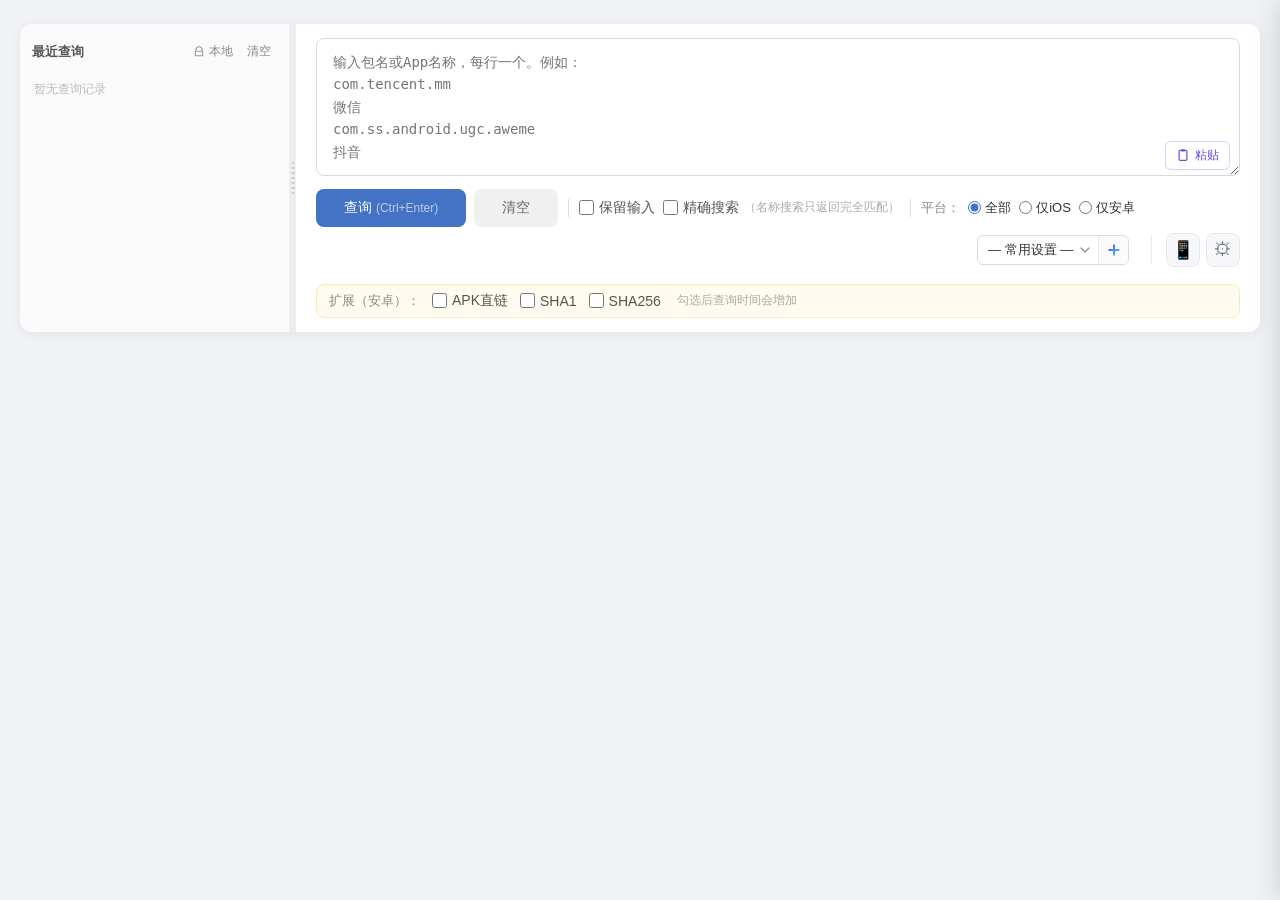
==== templates/index-legacy.html @ e7bacff6 "New UI (v2) + legacy switch: full UI redesign with coexisting classic mode This release introduces a" ====
<!DOCTYPE html>
<html lang="zh-CN">
<head>
    <meta charset="UTF-8">
    <meta name="viewport" content="width=device-width, initial-scale=1.0">
    <title>lookup_appinfo</title>
    <link rel="icon" type="image/svg+xml" href="/static/favicon-legacy.svg">
    <link rel="stylesheet" href="/static/style-legacy.css">
</head>
<body>
    <div class="container">

        <!-- 双栏主区域：左=历史，右=搜索 -->
        <div class="two-col-layout">

            <!-- 左栏：历史记录 -->
            <div class="hist-col" id="histCol">
                <div class="hist-col-header">
                    <span class="hist-col-title">最近查询</span>
                    <div class="hist-actions">
                        <button id="btnHistoryShare" class="btn-text hist-share-toggle"
                                onclick="toggleHistoryShare()" title="切换历史共享模式">
                            <svg width="12" height="12" viewBox="0 0 16 16" xmlns="http://www.w3.org/2000/svg" aria-hidden="true">
                                <!-- local 图标：锁 / shared 图标：两个圆圈相连。CSS 切换显示 -->
                                <path class="icon-local" d="M4 7 V5 a4 4 0 0 1 8 0 v2 M3 7 h10 v6 H3 z" fill="none" stroke="currentColor" stroke-width="1.5" stroke-linejoin="round"/>
                                <g class="icon-shared" style="display:none;">
                                    <circle cx="5" cy="8" r="2.5" fill="none" stroke="currentColor" stroke-width="1.5"/>
                                    <circle cx="11" cy="8" r="2.5" fill="none" stroke="currentColor" stroke-width="1.5"/>
                                    <path d="M7.5 8 h1" stroke="currentColor" stroke-width="1.5"/>
                                </g>
                            </svg>
                            <span class="hist-share-label">本地</span>
                        </button>
                        <button class="btn-text" onclick="clearHistory()">清空</button>
                    </div>
                </div>
                <div id="historyList" class="history-list"></div>
            </div>

            <!-- 拖拽分隔条 -->
            <div class="col-resizer" id="colResizer"></div>

            <!-- 右栏：搜索输入 -->
            <div class="search-col">
                <div class="textarea-wrap">
                    <textarea id="packageInput" placeholder="输入包名或App名称，每行一个。例如：&#10;com.tencent.mm&#10;微信&#10;com.ss.android.ugc.aweme&#10;抖音" rows="5"></textarea>
                    <button type="button" class="paste-from-clipboard" onclick="pasteFromClipboard()" title="从剪贴板粘贴到查询框">
                        <svg width="14" height="14" viewBox="0 0 18 18" xmlns="http://www.w3.org/2000/svg" aria-hidden="true">
                            <rect x="4" y="3" width="10" height="13" rx="1.5" fill="none" stroke="currentColor" stroke-width="1.6"/>
                            <rect x="6.5" y="1.5" width="5" height="3" rx="0.8" fill="currentColor"/>
                        </svg>
                        粘贴
                    </button>
                </div>

                <!-- 行1：查询操作 + 精确/保留 + 平台 + 设置 -->
                <div class="btn-row">
                    <button id="btnQuery" class="btn btn-primary" onclick="doQuery()">查询 <span class="shortcut-hint">(Ctrl+Enter)</span></button>
                    <button class="btn btn-secondary" onclick="clearInput()">清空</button>
                    <span class="row-vdiv"></span>
                    <label class="option-toggle">
                        <input type="checkbox" id="keepInInput">
                        <span class="option-toggle-label">保留输入</span>
                    </label>
                    <label class="option-toggle">
                        <input type="checkbox" id="exactSearch">
                        <span class="option-toggle-label">精确搜索</span>
                        <span class="option-hint">（名称搜索只返回完全匹配）</span>
                    </label>
                    <span class="row-vdiv"></span>
                    <span class="filter-label">平台：</span>
                    <label class="radio-label"><input type="radio" name="platformFilter" value="all" checked> 全部</label>
                    <label class="radio-label"><input type="radio" name="platformFilter" value="ios"> 仅iOS</label>
                    <label class="radio-label"><input type="radio" name="platformFilter" value="android"> 仅安卓</label>
                    <div class="preset-inputgroup preset-group-right" title="常用设置：选择配置或点“+”保存当前设置">
                        <select id="presetSelect" class="preset-select" onchange="applyPreset(this.value)"></select>
                        <button class="preset-add" onclick="openSavePreset()" title="保存当前设置为新配置">
                            <svg width="14" height="14" viewBox="0 0 18 18" xmlns="http://www.w3.org/2000/svg" aria-hidden="true">
                                <defs>
                                    <linearGradient id="gradSave" x1="0%" y1="0%" x2="100%" y2="100%">
                                        <stop offset="0%" stop-color="#6A4FE5"/>
                                        <stop offset="100%" stop-color="#3FC8DF"/>
                                    </linearGradient>
                                </defs>
                                <path d="M9 3 v12 M3 9 h12" stroke="url(#gradSave)" stroke-width="2.5" stroke-linecap="round"/>
                            </svg>
                        </button>
                    </div>
                    <div class="toolbar-actions">
                        <button class="btn-settings admin-only" onclick="openLanShare()" title="手机 / 其他设备访问">&#128241;</button>
                        <button class="btn-settings" onclick="openSettings()" title="设置">&#9881;</button>
                    </div>
                </div>

                <!-- 行2：扩展选项（APK / SHA） -->
                <div class="extend-options-row">
                    <span class="filter-label">扩展（安卓）：</span>
                    <label class="option-toggle">
                        <input type="checkbox" id="getApkUrl">
                        <span class="option-toggle-label">APK直链</span>
                    </label>
                    <div id="apkUrlModeRow" class="apk-mode-row" style="display:none;">
                        <label class="radio-label"><input type="radio" name="apkUrlMode" value="single" checked> 单个</label>
                        <label class="radio-label"><input type="radio" name="apkUrlMode" value="multiple"> 多个</label>
                    </div>
                    <label class="option-toggle">
                        <input type="checkbox" id="getSha1">
                        <span class="option-toggle-label">SHA1</span>
                    </label>
                    <label class="option-toggle">
                        <input type="checkbox" id="getSha256">
                        <span class="option-toggle-label">SHA256</span>
                    </label>
                    <span class="extend-hint">勾选后查询时间会增加</span>
                </div>
            </div><!-- /search-col -->
        </div><!-- /two-col-layout -->

        <!-- 后台查询横幅 -->
        <div id="bgJobBanner" class="bg-job-banner" style="display:none;">
            <span class="bg-job-icon">⏳</span>
            <span class="bg-job-text">正在查询中，<strong>关闭此页面不影响查询</strong>，完成后重新打开页面即可看到结果。</span>
            <button class="btn btn-small btn-secondary" style="margin-left:12px;flex-shrink:0;" onclick="cancelQuery()">取消查询</button>
        </div>

        <!-- 性能警告横幅 -->
        <div id="perfWarning" class="perf-warning" style="display:none;">
            <span class="perf-warning-icon">⚠️</span>
            <span class="perf-warning-text" id="perfWarningText"></span>
            <button class="btn btn-small btn-primary" id="perfApplyBtn" onclick="applyRecommendedConfig()">应用推荐配置</button>
            <button class="btn btn-small btn-secondary" onclick="dismissPerfWarningForever()">不再提醒</button>
            <button class="btn-text perf-dismiss" onclick="dismissPerfWarning()">×</button>
        </div>

        <!-- 加载状态 -->
        <div id="loading" class="loading" style="display:none;">
            <div class="loading-top">
                <div class="spinner"></div>
                <span id="loadingText">正在查询中，请稍候...</span>
                <button class="btn btn-small btn-secondary" style="margin-left:16px;" onclick="cancelQuery()">取消查询</button>
            </div>
            <div id="progressContainer" class="progress-container" style="display:none;">
                <div class="progress-bar-track">
                    <div class="progress-bar-fill" id="progressFill"></div>
                </div>
                <div class="progress-stats">
                    <span id="progressText">0 / 0</span>
                </div>
            </div>
            <div id="tipContainer" class="tip-container" style="display:none;">
                <span class="tip-icon">💡</span>
                <span id="tipText" class="tip-text"></span>
            </div>
        </div>

        <!-- 结果区域 -->
        <div id="resultSection" class="result-section" style="display:none;">
            <!-- 吸顶工具栏 -->
            <div class="result-toolbar sticky-toolbar" id="resultToolbar">
                <div class="toolbar-left">
                    <h3>查询结果 (<span id="resultCount">0</span> 条)</h3>
                    <span id="toolbarTip" class="toolbar-tip" onclick="nextToolbarTip()" title="点击换一条"></span>
                </div>
                <!-- 内联进度条（搜索中显示在工具栏右侧） -->
                <div id="inlineProgress" class="inline-progress" style="display:none;">
                    <div class="inline-progress-bar">
                        <div class="inline-progress-fill" id="inlineProgressFill"></div>
                    </div>
                    <span class="inline-progress-text" id="inlineProgressText">0/0</span>
                    <span class="retry-indicator" id="retryIndicator" style="display:none;" title="对首轮不完整的包以翻倍超时重试">补齐 <span id="retryIndicatorText">0/0</span></span>
                    <button class="btn btn-small btn-secondary" onclick="cancelQuery()">取消</button>
                </div>
                <div class="toolbar-right">
                    <!-- 前组：操作按钮（重查 / 复制 / 仅下载图标） -->
                    <div class="toolbar-group toolbar-group-ops">
                        <button class="btn btn-small btn-retry" id="btnRetryAll" style="display:none;" onclick="retryAllIncomplete()">重查不完整</button>
                        <button class="btn btn-small" onclick="copyAllResults()">复制全部</button>
                        <button class="btn btn-small" onclick="downloadAllIcons()" title="≤5 个直接下载，>5 个打包 zip">下载图标</button>
                    </div>
                    <span class="toolbar-divider" aria-hidden="true"></span>
                    <!-- 后组：下载表（含图标选项 + XLSX/CSV） -->
                    <div class="toolbar-group toolbar-group-dl">
                        <label class="checkbox-label">
                            <input type="checkbox" id="includeIcon"> 含图标链接
                        </label>
                        <label class="checkbox-label" title="将图标图片嵌入 XLSX（仅 XLSX 支持）">
                            <input type="checkbox" id="includeIconImage"> 含图标
                        </label>
                        <button class="btn btn-small btn-primary" onclick="downloadResults('xlsx')">下载 XLSX</button>
                        <button class="btn btn-small" onclick="downloadResults('csv')">下载 CSV</button>
                    </div>
                </div>
            </div>

            <!-- 提示信息 -->
            <div id="queryInfo" class="query-info" style="display:none;"></div>

            <div class="table-wrapper">
                <table id="resultTable">
                    <thead>
                        <tr>
                            <th class="col-icon"></th>
                            <th id="thName" class="th-sortable" data-col="name">App名称</th>
                            <th>包名</th>
                            <th id="thPlatform" class="th-sortable th-filterable" data-col="platform">平台</th>
                            <th id="thCategory" class="th-sortable" data-col="category">分类</th>
                            <th>商店地址</th>
                            <th class="col-apk-url" id="thApkUrl" style="display:none;">下载地址</th>
                            <th class="col-sha1" id="thSha1" style="display:none;">SHA1</th>
                            <th class="col-sha256" id="thSha256" style="display:none;">SHA256</th>
                            <th class="col-action" id="thAction" style="display:none;"></th>
                        </tr>
                    </thead>
                    <tbody id="resultBody"></tbody>
                </table>
            </div>
        </div>
    </div>

    <!-- 回到顶部按钮 -->
    <button id="backToTop" class="back-to-top" onclick="scrollToTop()" title="回到顶部">&#x2191;</button>

    <!-- Toast 提示 -->
    <div id="toast" class="toast">已复制</div>

    <!-- ========== 设置面板 ========== -->
    <div class="settings-overlay" id="settingsOverlay" onclick="closeSettingsIfBg(event)">
        <div class="settings-panel" id="settingsPanel">
            <div class="settings-panel-header">
                <h2>设置</h2>
                <button class="settings-close-btn" onclick="closeSettings()">&#10005;</button>
            </div>
            <div class="settings-panel-body">

                <!-- 外观模式 -->
                <div class="settings-group">
                    <div class="settings-group-title">外观模式</div>
                    <div class="settings-group-hint">切换浅色/深色界面主题</div>
                    <div class="color-mode-options" style="display:flex;gap:12px;margin-top:8px;flex-wrap:wrap;">
                        <label class="option-toggle">
                            <input type="radio" name="colorMode" value="light" onchange="saveSettings()">
                            <span class="option-toggle-label">浅色</span>
                        </label>
                        <label class="option-toggle">
                            <input type="radio" name="colorMode" value="dark" onchange="saveSettings()">
                            <span class="option-toggle-label">深色</span>
                        </label>
                        <label class="option-toggle">
                            <input type="radio" name="colorMode" value="system" checked onchange="saveSettings()">
                            <span class="option-toggle-label">跟随系统</span>
                        </label>
                    </div>
                </div>

                <!-- 查询速度提醒 -->
                <div class="settings-group">
                    <div class="settings-group-title">查询速度提醒</div>
                    <div class="settings-group-hint">当近5次查询速度明显慢于历史均值时，显示优化建议提示</div>
                    <label class="option-toggle" style="margin-top:6px;">
                        <input type="checkbox" id="showPerfWarning" checked onchange="saveSettings()">
                        <span class="option-toggle-label">启用速度提醒</span>
                    </label>
                </div>

                <!-- 查询间隔 -->
                <div class="settings-group">
                    <div class="settings-group-title">查询间隔时间</div>
                    <div class="settings-group-hint">每条查询之间的随机等待时间，建议大量查询时设置 2-5 秒以避免被平台封锁</div>
                    <div class="interval-row">
                        <span class="interval-label-left">不等待</span>
                        <input type="range" id="queryIntervalSlider" min="0" max="10000" step="500" value="0" oninput="onIntervalSliderChange()">
                        <span class="interval-label-right">10 秒</span>
                        <span class="interval-value-badge" id="intervalValueBadge">关闭</span>
                    </div>
                </div>

                <!-- 开机自启（仅本机管理员可见）-->
                <div class="settings-group admin-only">
                    <div class="settings-group-title">开机自动启动</div>
                    <div class="settings-group-hint">启动系统后自动运行本工具（Mac 和 Windows 均支持）</div>
                    <div class="startup-row">
                        <button class="btn btn-secondary" id="btnStartupAdd" onclick="setupStartup(true)">添加开机启动</button>
                        <button class="btn btn-secondary" id="btnStartupRemove" onclick="setupStartup(false)">取消开机启动</button>
                        <span class="startup-status" id="startupStatus"></span>
                    </div>
                </div>


                <!-- 操作按钮 -->
                <div class="settings-group settings-actions">
                    <button class="btn btn-secondary" onclick="resetSettings()">恢复默认设置</button>
                    <!-- 关闭服务只对本机管理员显示 -->
                    <button class="btn btn-danger admin-only" onclick="confirmShutdown()">关闭服务</button>
                </div>

                <!-- ========== 关于 ========== -->
                <div class="settings-group about-group">
                    <div class="settings-group-title">关于</div>
                    <div class="about-content">
                        <div class="about-text">
                            <p>查 App 信息的小工具——输入包名或 App 名，<br>自动从小米 / 应用宝 / 豌豆荚等商店找到应用名、图标、分类和下载链接。</p>
                            <p>用着顺手有想法 / bug / 新需求，欢迎加微信聊聊。</p>
                        </div>
                        <div class="about-qr">
                            <img id="aboutWechatQr" alt="WeChat" style="display:none;">
                            <div class="about-qr-placeholder" id="aboutWechatQrPlaceholder">加载中…</div>
                            <div class="about-qr-label">微信扫码 · <code class="wechat-id-copy" onclick="_copyWechatId(this)" title="点击复制微信号">rickaruike</code></div>
                        </div>
                    </div>
                </div>

            </div>
        </div>
    </div>

    <!-- 关闭服务确认弹窗 -->
    <div class="confirm-overlay" id="shutdownOverlay" style="display:none;z-index:1200;">
        <div class="confirm-box">
            <p>确定要关闭服务吗？<br><small style="color:#999;">关闭后需要重新启动程序才能使用。</small></p>
            <div class="btn-row">
                <button class="btn btn-secondary" onclick="document.getElementById('shutdownOverlay').style.display='none'">取消</button>
                <button class="btn btn-danger" onclick="doShutdown()">确认关闭</button>
            </div>
        </div>
    </div>

    <!-- 手机/其他设备访问 弹窗 -->
    <div class="confirm-overlay" id="lanShareOverlay" style="display:none;" onclick="closeLanShareIfBg(event)">
        <div class="confirm-box lan-share-box">
            <div class="lan-share-header">
                <span class="lan-share-title">📱 手机 / 其他设备访问</span>
                <button class="lan-share-close" onclick="closeLanShare()" title="关闭">×</button>
            </div>
            <div id="lanShareBody" class="lan-share-body">
                <div class="lan-share-loading">加载中…</div>
            </div>
        </div>
    </div>

    <!-- 保存常用设置 弹窗 -->
    <div class="confirm-overlay" id="savePresetOverlay" style="display:none;" onclick="closeSavePresetIfBg(event)">
        <div class="confirm-box">
            <p style="font-weight:600;margin-bottom:10px;">保存当前设置为常用配置</p>
            <input type="text" id="presetNameInput" class="preset-name-input" placeholder="输入配置名称（最多20字）" maxlength="20" style="width:100%;padding:7px 10px;border:1px solid #ddd;border-radius:6px;font-size:14px;box-sizing:border-box;margin-bottom:12px;">
            <div class="btn-row" style="justify-content:flex-end;gap:8px;">
                <button class="btn btn-secondary" onclick="closeSavePreset()">取消</button>
                <button class="btn btn-primary" onclick="doSavePreset()">保存</button>
            </div>
        </div>
    </div>

    <script src="/static/tips.js"></script>
    <script src="/static/main-legacy.js"></script>
</body>
</html>
---- static/style-legacy.css ----
* {
    margin: 0;
    padding: 0;
    box-sizing: border-box;
}

body {
    font-family: -apple-system, BlinkMacSystemFont, "Segoe UI", "PingFang SC", "Hiragino Sans GB", "Microsoft YaHei", sans-serif;
    background: #f0f2f5;
    color: #333;
    min-height: 100vh;
}

.container {
    max-width: 1440px;
    margin: 0 auto;
    padding: 24px 20px 100px;
}

/* ── 双栏主布局 ──
   背景色必须与 .hist-col / .search-col 完全一致。
   原因：hist-col 用 JS 对齐到 search-col 的 offsetHeight，哪怕 1~2px 误差
   都会在底部露出 two-col-layout 的背景——深色模式下白色 #fff 会变成一条
   扎眼的白条；浅色下色差 2% 也能看出缺口。让三者背景一致就彻底消除这个
   hair-line 问题（border-right 保留作视觉分隔）。*/
.two-col-layout {
    display: flex;
    align-items: flex-start;   /* 高度由 search-col 决定，hist-col 用 JS 跟随 */
    background: #fafafa;
    border-radius: 12px;
    box-shadow: 0 2px 12px rgba(0,0,0,0.06);
    margin-bottom: 16px;
    overflow: hidden;
}

/* 左栏：历史 */
.hist-col {
    width: 270px;
    flex-shrink: 0;
    background: #fafafa;
    border-right: 1px solid #eee;
    display: flex;
    flex-direction: column;
    padding: 16px 12px 12px;
    /* 高度由 JS syncHistColHeight() 控制，超出则列表内滚动 */
    overflow: hidden;
    box-sizing: border-box;
}

.hist-col-header {
    display: flex;
    justify-content: space-between;
    align-items: center;
    margin-bottom: 10px;
    flex-shrink: 0;
}

.hist-col-title {
    font-size: 13px;
    font-weight: 600;
    color: #555;
}

/* 历史栏右侧按钮组（共享切换 + 清空）*/
.hist-actions {
    display: flex;
    align-items: center;
    gap: 2px;
}
.hist-actions .btn-text {
    font-size: 12px;
    padding: 3px 6px;
    display: inline-flex;
    align-items: center;
    gap: 4px;
    border-radius: 4px;
    color: #888;
}
.hist-actions .btn-text:hover { background: #eef1f5; color: #333; }
.hist-share-toggle svg { flex-shrink: 0; color: #999; }
/* 共享状态：图标切换 + 渐变色指示 */
.hist-share-toggle.is-shared { color: #6A4FE5; background: rgba(106, 79, 229, 0.08); }
.hist-share-toggle.is-shared svg { color: #6A4FE5; }
.hist-share-toggle.is-shared .icon-local { display: none; }
.hist-share-toggle.is-shared .icon-shared { display: inline !important; }
.hist-share-toggle.is-shared:hover { background: rgba(106, 79, 229, 0.15); }

[data-theme="dark"] .hist-actions .btn-text { color: #888; }
[data-theme="dark"] .hist-actions .btn-text:hover { background: #3d3a36; color: #ece8df; }
[data-theme="dark"] .hist-share-toggle.is-shared { color: #e08566; background: rgba(224, 133, 102, 0.12); }
[data-theme="dark"] .hist-share-toggle.is-shared svg { color: #e08566; }
[data-theme="dark"] .hist-share-toggle.is-shared:hover { background: rgba(224, 133, 102, 0.2); }

/* 来自其他设备的历史项：小云朵标记 + 轻微背景色区分 */
.hist-cloud {
    display: inline-flex; align-items: center; justify-content: center;
    margin-right: 4px; flex-shrink: 0;
    color: #6A4FE5;
    opacity: 0.9;
}
.history-item.from-remote {
    background: linear-gradient(90deg, rgba(106, 79, 229, 0.05), transparent 60%);
}
.history-item.from-remote:hover { background: linear-gradient(90deg, rgba(106, 79, 229, 0.09), rgba(106, 79, 229, 0.03)); }
/* 新同步进来瞬间小抖一下（CSS only）*/
@keyframes remoteFadeIn {
    from { opacity: 0; transform: translateX(-6px); }
    to { opacity: 1; transform: translateX(0); }
}
.history-item.from-remote { animation: remoteFadeIn 0.35s ease; }

[data-theme="dark"] .hist-cloud { color: #e08566; }
[data-theme="dark"] .history-item.from-remote {
    background: linear-gradient(90deg, rgba(224, 133, 102, 0.1), transparent 60%);
}

/* 拖拽分隔条 */
.col-resizer {
    width: 6px;
    background: #eee;
    cursor: col-resize;
    flex-shrink: 0;
    position: relative;
    transition: background 0.15s;
    align-self: stretch;   /* 始终撑满两栏高度 */
}
.col-resizer:hover { background: #c5d3f8; }
.col-resizer::after {
    content: '';
    position: absolute;
    top: 50%;
    left: 50%;
    transform: translate(-50%, -50%);
    width: 3px;
    height: 32px;
    background: repeating-linear-gradient(
        180deg, #ccc 0 2px, transparent 2px 5px
    );
    border-radius: 2px;
}

/* 右栏：搜索 */
.search-col {
    flex: 1;
    min-width: 0;
    padding: 14px 20px 14px;
    background: #fff;       /* 显式白色，避免被 two-col-layout 的 #fafafa 透出改变视觉 */
    display: flex;
    flex-direction: column;
    gap: 9px;
}

/* 输入区域（兼容旧引用，现在在 search-col 内） */
.input-section {
    background: #fff;
    border-radius: 12px;
    padding: 20px 24px 24px;
    box-shadow: 0 2px 12px rgba(0, 0, 0, 0.06);
    margin-bottom: 16px;
}

.input-top-bar {
    display: flex;
    align-items: center;
    justify-content: space-between;
    margin-bottom: 12px;
}

.input-title {
    font-size: 16px;
    font-weight: 600;
    color: #333;
}

/* 设置按钮 */
.btn-settings {
    width: 34px;
    height: 34px;
    border-radius: 8px;
    border: 1px solid #e8e8e8;
    background: #f5f7fa;
    font-size: 18px;
    cursor: pointer;
    color: #666;
    display: flex;
    align-items: center;
    justify-content: center;
    transition: all 0.2s;
}

.btn-settings:hover {
    background: #e8f0fe;
    border-color: #4472C4;
    color: #4472C4;
}

textarea {
    width: 100%;
    border: 1px solid #d9d9d9;
    border-radius: 8px;
    padding: 12px 16px;
    font-size: 14px;
    font-family: "SF Mono", "Fira Code", "Consolas", monospace;
    resize: vertical;
    line-height: 1.6;
    transition: border-color 0.2s;
    outline: none;
}

textarea:focus {
    border-color: #4472C4;
    box-shadow: 0 0 0 3px rgba(68, 114, 196, 0.1);
}

.btn-row {
    display: flex;
    align-items: center;
    gap: 8px;
    flex-wrap: wrap;
}

/* 行内竖分隔线 */
.row-vdiv {
    width: 1px;
    height: 18px;
    background: #ddd;
    flex-shrink: 0;
    margin: 0 2px;
}

/* 行内弹性空白（遗留，建议改用 .preset-group-right 的 margin-left:auto）*/
.row-spacer { flex: 1; }

/* 让最右侧一组按钮紧贴右边，同时在 flex-wrap 换行后仍保持右对齐。
   比用 <span.row-spacer flex:1> 更稳定——拖动分隔条缩窄时不再"跳位留空白"。
   换行后，此 group 自然在下一行右边；容器够宽时又回到右边。*/
.preset-group-right { margin-left: auto; }

/* 窄到要换行时，左侧的 vdiv 若成了行首，显示会很怪——隐藏掉 */
.btn-row .row-vdiv:first-child,
.btn-row .row-vdiv + .row-vdiv { display: none; }

/* 旧搜索选项行（保留兼容，新布局已弃用） */
.search-options-row {
    display: flex;
    align-items: center;
    gap: 16px;
    margin-top: 12px;
    flex-wrap: wrap;
    padding: 8px 12px;
    background: #f5f7fa;
    border-radius: 8px;
    border: 1px solid #e8e8e8;
}

/* 扩展选项行（APK / SHA） */
.extend-options-row {
    display: flex;
    align-items: center;
    gap: 12px;
    margin-top: 10px;
    flex-wrap: wrap;
    padding: 7px 12px;
    background: #fffbf0;
    border-radius: 8px;
    border: 1px solid #ffe7b8;
}

.extend-hint {
    font-size: 12px;
    color: #aaa;
    margin-left: 4px;
}

/* 通用 toggle label */
.option-toggle {
    display: flex;
    align-items: center;
    gap: 5px;
    font-size: 14px;
    color: #555;
    cursor: pointer;
    user-select: none;
}
.option-toggle input[type="checkbox"] {
    width: 15px;
    height: 15px;
    cursor: pointer;
    accent-color: #4472C4;
}
.option-toggle-label {
    font-weight: 500;
}
.option-hint {
    font-size: 12px;
    color: #aaa;
}

/* 平台筛选分组 */
.platform-filter-group {
    display: flex;
    align-items: center;
    gap: 10px;
}

.filter-label {
    font-size: 13px;
    color: #888;
    white-space: nowrap;
    font-weight: 500;
}

/* 按钮 */
.btn {
    padding: 10px 28px;
    border: none;
    border-radius: 8px;
    font-size: 14px;
    font-weight: 500;
    cursor: pointer;
    transition: all 0.2s;
}

.btn-primary {
    background: #4472C4;
    color: #fff;
}

.btn-primary:hover {
    background: #3461b3;
}

.btn-primary:disabled {
    background: #a0b8dc;
    cursor: not-allowed;
}

.btn-secondary {
    background: #f0f0f0;
    color: #666;
}

.btn-secondary:hover {
    background: #e0e0e0;
}

.btn-danger {
    background: #ff4d4f;
    color: #fff;
    border: none;
    padding: 10px 28px;
    border-radius: 8px;
    font-size: 14px;
    font-weight: 500;
    cursor: pointer;
    transition: all 0.2s;
}

.btn-danger:hover {
    background: #d9363e;
}

.btn-small {
    padding: 6px 16px;
    font-size: 13px;
    border-radius: 6px;
    background: #f0f0f0;
    color: #555;
}

.btn-small:hover {
    background: #e0e0e0;
}

.btn-small.btn-primary {
    background: #4472C4;
    color: #fff;
}

.btn-small.btn-primary:hover {
    background: #3461b3;
}

.btn-text {
    background: none;
    border: none;
    color: #999;
    font-size: 13px;
    cursor: pointer;
}

.btn-text:hover {
    color: #666;
}

/* 快捷键提示 */
.shortcut-hint {
    font-size: 12px;
    opacity: 0.75;
    font-weight: 400;
}

/* 历史区域（旧独立卡片样式已废弃，现在嵌入 hist-col） */
.history-section { display: none; }

.history-main {
    display: inline-flex;
    align-items: center;
    gap: 6px;
    cursor: pointer;
    min-width: 0;
}
.history-result-btn {
    margin-left: 6px;
    padding: 2px 7px;
    font-size: 11px;
    background: #eef2ff;
    color: #4472C4;
    border: 1px solid #c5d3f8;
    border-radius: 4px;
    cursor: pointer;
    white-space: nowrap;
    flex-shrink: 0;
    transition: background 0.15s;
}
.history-result-btn:hover {
    background: #dde6ff;
}

.history-list {
    display: flex;
    flex-wrap: wrap;
    gap: 6px;
    overflow-y: auto;
    overflow-x: hidden;
    align-content: flex-start;
    flex: 1;
    min-height: 0;          /* 关键：允许 flex 子元素收缩到内容以下 */
    scrollbar-width: thin;
}

.history-list::-webkit-scrollbar { width: 4px; }
.history-list::-webkit-scrollbar-thumb { background: #d9d9d9; border-radius: 2px; }

/* 空状态 */
.history-empty {
    font-size: 12px;
    color: #bbb;
    padding: 8px 2px;
}

.history-item {
    display: inline-flex;
    align-items: center;
    gap: 0;
    padding: 4px 8px 4px 10px;
    background: #f5f7fa;
    border: 1px solid #e8e8e8;
    border-radius: 20px;
    font-size: 12px;
    color: #555;
    transition: all 0.2s;
    cursor: pointer;
    max-width: 100%;
}

.history-item:hover {
    background: #e8f0fe;
    border-color: #4472C4;
    color: #4472C4;
}

.history-item:hover .history-result-btn {
    background: #c8d8ff;
    border-color: #4472C4;
}

.history-item .tag {
    font-size: 11px;
    padding: 1px 6px;
    border-radius: 4px;
    background: #e0e0e0;
    color: #888;
    flex-shrink: 0;
}

.history-item .label {
    overflow: hidden;
    text-overflow: ellipsis;
    white-space: nowrap;
}

.history-item .app-names {
    font-size: 11px;
    color: #999;
    margin-left: 2px;
    overflow: hidden;
    text-overflow: ellipsis;
    white-space: nowrap;
    max-width: 200px;
}

/* 加载状态 */
.loading {
    padding: 32px 24px;
    color: #888;
    display: flex;
    flex-direction: column;
    align-items: center;
    gap: 16px;
}

.loading-top {
    display: flex;
    align-items: center;
    gap: 12px;
}

.progress-container {
    width: 100%;
    max-width: 600px;
    display: flex;
    flex-direction: column;
    gap: 8px;
}

.progress-bar-track {
    width: 100%;
    height: 8px;
    background: #e8e8e8;
    border-radius: 4px;
    overflow: hidden;
}

.progress-bar-fill {
    height: 100%;
    background: linear-gradient(90deg, #4472C4, #6495d8);
    border-radius: 4px;
    width: 0%;
    transition: width 0.3s ease;
}

.progress-stats {
    display: flex;
    justify-content: space-between;
    font-size: 13px;
    color: #888;
}

/* 等待小贴士 */
.tip-container {
    display: flex;
    align-items: flex-start;
    gap: 8px;
    max-width: 600px;
    width: 100%;
    padding: 12px 16px;
    background: #fafbfc;
    border: 1px solid #eee;
    border-radius: 10px;
    margin-top: 4px;
}
.tip-icon {
    font-size: 16px;
    flex-shrink: 0;
    line-height: 1.6;
}
.tip-text {
    font-size: 13px;
    color: #666;
    line-height: 1.6;
    transition: opacity 0.4s ease;
}
.tip-text.tip-fade {
    opacity: 0;
}

/* 风险确认弹窗 */
.risk-box { text-align: left !important; }
.risk-box h3 { font-size: 16px; color: #d35400; margin-bottom: 12px; display: flex; align-items: center; gap: 8px; }
.risk-box p { font-size: 14px; color: #555; margin-bottom: 10px; line-height: 1.6; }
.risk-hint { color: #888; font-size: 13px !important; }
.risk-hint code { background: #f0f0f0; padding: 2px 6px; border-radius: 4px; font-family: monospace; color: #c0392b; font-size: 13px; }
.risk-input { width: 100%; border: 1px solid #d9d9d9; border-radius: 6px; padding: 8px 12px; font-size: 14px; margin: 8px 0 16px; outline: none; font-family: monospace; transition: border-color 0.2s; }
.risk-input:focus { border-color: #4472C4; box-shadow: 0 0 0 3px rgba(68,114,196,0.1); }
.risk-input.valid { border-color: #52c41a; }
.risk-count-badge { display: inline-block; background: #fff3cd; color: #856404; border: 1px solid #ffc107; border-radius: 4px; padding: 2px 8px; font-size: 13px; font-weight: 600; }

.spinner {
    width: 24px;
    height: 24px;
    border: 3px solid #e0e0e0;
    border-top-color: #4472C4;
    border-radius: 50%;
    animation: spin 0.8s linear infinite;
}

@keyframes spin { to { transform: rotate(360deg); } }

/* 结果区域 */
.result-section {
    background: #fff;
    border-radius: 12px;
    box-shadow: 0 2px 12px rgba(0, 0, 0, 0.06);
    overflow: visible;
}

.sticky-toolbar {
    position: sticky;
    top: 0;
    z-index: 101;
    background: #fff;
    border-radius: 12px 12px 0 0;
}

.sticky-toolbar.stuck {
    border-radius: 0;
    border-bottom: 1px solid #e8e8e8;
}

.result-toolbar {
    display: flex;
    justify-content: space-between;
    align-items: center;
    padding: 16px 24px;
    flex-wrap: wrap;
    gap: 10px;
}

.toolbar-left {
    display: flex;
    align-items: center;
    gap: 14px;
    min-width: 0;
    flex: 1;
}
.toolbar-left h3 { font-size: 16px; color: #333; white-space: nowrap; }

.toolbar-tip {
    font-size: 12px;
    color: #999;
    cursor: pointer;
    overflow: hidden;
    text-overflow: ellipsis;
    white-space: nowrap;
    min-width: 0;
    transition: color 0.2s, opacity 0.25s;
    user-select: none;
}
.toolbar-tip:hover { color: #666; }
.toolbar-tip:empty { display: none; }

/* 内联进度条（搜索中嵌入工具栏） */
.inline-progress {
    display: flex;
    align-items: center;
    gap: 8px;
    flex-shrink: 0;
}
.inline-progress-bar {
    width: 120px;
    height: 6px;
    background: #e8e8e8;
    border-radius: 3px;
    overflow: hidden;
}
.inline-progress-fill {
    height: 100%;
    background: linear-gradient(90deg, #4472C4, #6495d8);
    border-radius: 3px;
    width: 0%;
    transition: width 0.3s ease;
}
.inline-progress-text {
    font-size: 12px;
    color: #888;
    white-space: nowrap;
    min-width: 60px;
}
.retry-indicator {
    font-size: 12px;
    color: #b07420;
    background: #fff4e5;
    border: 1px solid #ffd9a8;
    border-radius: 10px;
    padding: 2px 8px;
    white-space: nowrap;
}
[data-theme="dark"] .retry-indicator { color: #ffb869; background: #3b2c14; border-color: #5a4220; }

.toolbar-right {
    display: flex;
    gap: 10px;
    align-items: center;
}

/* 工具栏三组分区：选项 | 操作（重查/复制）| 下载 */
.toolbar-group {
    display: flex;
    align-items: center;
    gap: 6px;
}
.toolbar-divider {
    display: inline-block;
    width: 1px;
    height: 22px;
    background: #d9d9d9;
    margin: 0 4px;
    flex-shrink: 0;
}
[data-theme="dark"] .toolbar-divider { background: #4a4742; }

/* 操作组：让"重查不完整"和"复制全部"更加显眼、与下载类区分 */
.toolbar-group-ops .btn {
    font-weight: 500;
}
#btnRetryAll {
    padding: 5px 12px !important;
    font-size: 13px !important;
    font-weight: 600 !important;
    border-radius: 5px !important;
}

.checkbox-label {
    font-size: 13px;
    color: #666;
    display: flex;
    align-items: center;
    gap: 4px;
    cursor: pointer;
    margin-right: 8px;
}

.checkbox-label input[type="checkbox"] { cursor: pointer; }

.query-info {
    padding: 8px 24px;
    font-size: 13px;
    color: #e67e22;
    background: #fff9f0;
    border-bottom: 1px solid #fdebd0;
}

.table-wrapper { padding: 0 0 24px; }

table {
    width: 100%;
    border-collapse: collapse;
    font-size: 14px;
}

thead th {
    position: sticky;
    top: var(--toolbar-height, 56px);
    z-index: 100;
    background: #f5f7fa;
    padding: 10px 12px;
    text-align: left;
    font-weight: 500;
    color: #666;
    border-bottom: 2px solid #e8e8e8;
    white-space: nowrap;
}

thead th:first-child,
tbody td:first-child { padding-left: 24px; }
thead th:last-child,
tbody td:last-child { padding-right: 24px; }

.col-icon { width: 50px; }

/* 图标 hover 下载浮层 */
.icon-wrap {
    position: relative;
    display: inline-block;
    width: 36px;
    height: 36px;
}
.icon-wrap .app-icon {
    width: 36px;
    height: 36px;
    display: block;
}
.icon-dl-overlay {
    display: none;
    position: absolute;
    inset: 0;
    background: rgba(0,0,0,0.45);
    color: #fff;
    border-radius: 6px;
    font-size: 16px;
    cursor: pointer;
    align-items: center;
    justify-content: center;
}
.icon-wrap:hover .icon-dl-overlay {
    display: flex;
}
.icon-dl-overlay:active { background: rgba(0,0,0,0.65); }

/* 批量查询弹窗 - 间隔选择行 */
.batch-interval-row {
    margin: 12px 0 8px;
    padding: 10px 14px;
    background: #f6f8fa;
    border-radius: 6px;
    border: 1px solid #e8e8e8;
}
.batch-interval-label {
    display: block;
    font-size: 13px;
    font-weight: 600;
    margin-bottom: 6px;
}
.batch-interval-hint {
    font-weight: 400;
    color: #999;
    font-size: 12px;
}
.batch-interval-slider-row {
    display: flex;
    align-items: center;
    gap: 10px;
}
.batch-interval-slider-row input[type="range"] {
    flex: 1;
    accent-color: #4472C4;
}
[data-theme="dark"] .batch-interval-row {
    background: #2a2927;
    border-color: #3d3a36;
}
[data-theme="dark"] .batch-interval-label { color: #ece8df; }
[data-theme="dark"] .batch-interval-hint { color: #9d9890; }

tbody td {
    padding: 10px 12px;
    border-bottom: 1px solid #f0f0f0;
    vertical-align: middle;
}

tbody tr:hover td { background: #f9fbff; }
tbody tr.same-group td { border-top: 1px dashed #e0e0e0; }
tbody tr.new-group td { border-top: 1px solid #e0e0e0; }

td.copied { animation: flash 0.4s; }

@keyframes flash {
    0% { background: #d4edda; }
    100% { background: transparent; }
}

.app-icon {
    width: 36px; height: 36px;
    border-radius: 8px; object-fit: cover; background: #f0f0f0;
}

.icon-placeholder {
    width: 36px; height: 36px;
    border-radius: 8px; background: #f0f0f0;
    display: flex; align-items: center; justify-content: center;
    color: #ccc; font-size: 18px;
}

.platform-tag {
    display: inline-block; padding: 2px 10px;
    border-radius: 12px; font-size: 12px; font-weight: 500; white-space: nowrap;
}
.platform-tag.android { background: #e8f5e9; color: #2e7d32; }
.platform-tag.ios { background: #e3f2fd; color: #1565c0; }
.platform-tag.unknown { background: #f5f5f5; color: #999; }

.not-found { color: #bbb; font-style: italic; }

.pkg-cell {
    font-family: "SF Mono", "Fira Code", "Consolas", monospace;
    font-size: 13px;
    word-break: break-all;
}

.url-cell { display: flex; align-items: center; gap: 8px; max-width: 260px; }
.url-cell a {
    color: #4472C4; text-decoration: none; font-size: 13px;
    overflow: hidden; text-overflow: ellipsis; white-space: nowrap;
    max-width: 180px; display: inline-block;
}
.url-cell a:hover { text-decoration: underline; }

.copy-btn {
    flex-shrink: 0; background: none; border: 1px solid #d9d9d9;
    border-radius: 4px; padding: 3px 8px; font-size: 12px; color: #888;
    cursor: pointer; transition: all 0.2s; white-space: nowrap;
}
.copy-btn:hover { border-color: #4472C4; color: #4472C4; }
.copy-btn.copied-btn { border-color: #52c41a; color: #52c41a; }

.category-text { font-size: 12px; color: #888; white-space: nowrap; }

/* 表头排序 / 筛选（不要覆盖 position，否则会破坏 thead 的 sticky 定位） */
.th-sortable { cursor: pointer; user-select: none; }
.th-sortable:hover { color: #4472C4; }
.sort-indicator {
    display: inline-block; margin-left: 4px; font-size: 10px;
    color: #bbb; vertical-align: middle;
}
.th-sortable.sort-asc .sort-indicator,
.th-sortable.sort-desc .sort-indicator { color: #4472C4; }

.th-filter-btn {
    display: inline-block; margin-left: 4px;
    background: transparent; border: none; cursor: pointer;
    font-size: 11px; color: #999; padding: 0 4px;
    line-height: 1; vertical-align: middle;
}
.th-filter-btn.active { color: #4472C4; }
.th-filter-btn:hover { color: #4472C4; }

.sort-move-up, .sort-remove {
    display: inline-block; margin-left: 3px;
    background: transparent; border: none; cursor: pointer;
    font-size: 11px; color: #999; padding: 0 4px;
    line-height: 1; vertical-align: middle;
    border-radius: 3px;
}
.sort-move-up:hover { color: #4472C4; background: rgba(68,114,196,0.1); }
.sort-remove:hover  { color: #c44;    background: rgba(204,68,68,0.1); }

.th-filter-menu {
    position: fixed; z-index: 1300;
    background: #fff; border: 1px solid #e8e8e8; border-radius: 6px;
    box-shadow: 0 4px 16px rgba(0,0,0,0.12);
    min-width: 110px; padding: 4px 0;
    font-size: 13px; font-weight: normal;
}
.th-filter-menu .th-filter-item {
    display: block; padding: 6px 12px; cursor: pointer;
    color: #333; white-space: nowrap;
}
.th-filter-menu .th-filter-item:hover { background: #f5f7fa; }
.th-filter-menu .th-filter-item.checked { color: #4472C4; font-weight: 500; }

/* Toast */
.toast {
    position: fixed; bottom: 40px; left: 50%;
    transform: translateX(-50%) translateY(20px);
    background: #333; color: #fff; padding: 10px 24px;
    border-radius: 8px; font-size: 14px; opacity: 0;
    transition: all 0.3s ease; pointer-events: none; z-index: 1000;
    display: inline-flex; align-items: center; gap: 12px;
    max-width: calc(100vw - 40px);
}
.toast.show { opacity: 1; transform: translateX(-50%) translateY(0); }

/* ── 输入框旁边的"粘贴"按钮 ──────────────────── */
.textarea-wrap { position: relative; }
.paste-from-clipboard {
    position: absolute; bottom: 10px; right: 10px;
    display: inline-flex; align-items: center; gap: 5px;
    padding: 5px 10px; font-size: 12px; font-weight: 500;
    color: #6A4FE5;
    background: rgba(255,255,255,0.92);
    backdrop-filter: blur(4px);
    border: 1px solid rgba(106, 79, 229, 0.25);
    border-radius: 6px; cursor: pointer;
    transition: all 0.15s;
    z-index: 2;
}
.paste-from-clipboard:hover {
    color: #fff; background: linear-gradient(135deg, #6A4FE5, #3FC8DF);
    border-color: transparent;
}
.paste-from-clipboard svg { flex-shrink: 0; }

[data-theme="dark"] .paste-from-clipboard {
    color: #e08566; background: rgba(45,43,40,0.9);
    border-color: rgba(224, 133, 102, 0.3);
}
[data-theme="dark"] .paste-from-clipboard:hover {
    background: linear-gradient(135deg, #e08566, #f0a878); color: #fff;
}

/* 剪贴板读权限不可用时（LAN HTTP）直接隐藏粘贴按钮——
   用户可以用原生长按/Ctrl+V 直接在输入框里粘贴，按钮没意义 */
body.no-clipboard-read .paste-from-clipboard { display: none; }

/* 确认弹窗 */
.confirm-overlay {
    position: fixed; top: 0; left: 0; right: 0; bottom: 0;
    background: rgba(0, 0, 0, 0.4);
    display: flex; align-items: center; justify-content: center; z-index: 999;
}

.confirm-box {
    background: #fff; border-radius: 12px; padding: 28px 32px;
    max-width: 420px; width: 90%; text-align: center;
    box-shadow: 0 8px 32px rgba(0, 0, 0, 0.15);
}
.confirm-box p { font-size: 15px; color: #333; margin-bottom: 20px; line-height: 1.6; }
.confirm-box .btn-row { justify-content: center; }

/* 回到顶部 */
.back-to-top {
    position: fixed; bottom: 40px; right: 30px;
    width: 44px; height: 44px; border-radius: 50%;
    background: #4472C4; color: #fff; border: none; font-size: 20px;
    cursor: pointer; box-shadow: 0 4px 12px rgba(68, 114, 196, 0.3);
    opacity: 0; visibility: hidden; transition: all 0.3s; z-index: 900;
    display: flex; align-items: center; justify-content: center;
}
.back-to-top.visible { opacity: 1; visibility: visible; }
.back-to-top:hover { background: #3461b3; transform: translateY(-2px); }

/* ========== 设置面板 ========== */

.settings-overlay {
    position: fixed; top: 0; left: 0; right: 0; bottom: 0;
    background: rgba(0,0,0,0); pointer-events: none;
    transition: background 0.25s; z-index: 1100;
}
.settings-overlay.open {
    background: rgba(0,0,0,0.35); pointer-events: all;
}

.settings-panel {
    position: absolute; top: 0; right: 0; bottom: 0;
    width: 420px; max-width: 95vw;
    background: #fff; box-shadow: -4px 0 24px rgba(0,0,0,0.12);
    display: flex; flex-direction: column;
    transform: translateX(100%); transition: transform 0.25s ease;
}
.settings-overlay.open .settings-panel {
    transform: translateX(0);
}

.settings-panel-header {
    display: flex; align-items: center; justify-content: space-between;
    padding: 20px 24px 16px;
    border-bottom: 1px solid #f0f0f0;
    flex-shrink: 0;
}
.settings-panel-header h2 { font-size: 18px; color: #333; }

.settings-close-btn {
    width: 32px; height: 32px; border-radius: 6px;
    border: none; background: #f5f5f5; font-size: 14px;
    cursor: pointer; color: #666; transition: all 0.2s;
    display: flex; align-items: center; justify-content: center;
}
.settings-close-btn:hover { background: #e0e0e0; color: #333; }

.settings-panel-body {
    flex: 1; overflow-y: auto; padding: 14px 22px 22px;
}

/* 设置面板信息密度：原来 margin/padding 24px 太松，砍到 14px */
.settings-group {
    margin-bottom: 14px;
    padding-bottom: 14px;
    border-bottom: 1px solid #f0f0f0;
}
.settings-group:last-child { border-bottom: none; margin-bottom: 0; padding-bottom: 0; }

.settings-group-title {
    font-size: 14px; font-weight: 600; color: #333; margin-bottom: 2px;
}
.settings-group-hint {
    font-size: 12px; color: #aaa; margin-bottom: 8px; line-height: 1.5;
}

/* 小字信息条（原来占一整个 group 太浪费，改成单行小字）*/
.settings-note {
    font-size: 11px; color: #999; line-height: 1.6;
    padding: 8px 10px; background: #fafafa; border-radius: 6px;
    margin-bottom: 14px;
}

/* ── 权限状态：
   - 探测前（pending-role）：admin-only 先隐藏，避免闪烁
   - 探测后：若非本机访客，body.is-lan-guest 保持隐藏；若本机，移除 pending 后自然显示
*/
html.pending-role body .admin-only { visibility: hidden; }
body.is-lan-guest .admin-only { display: none !important; }

/* LAN 开关被禁用（访客模式）：灰化 + 光标变禁止 */
.lan-toggle-readonly .lan-toggle-switch { cursor: not-allowed; }
.lan-toggle-readonly .lan-toggle-switch input { cursor: not-allowed; }
.lan-toggle-readonly .lan-toggle-slider { opacity: 0.55; cursor: not-allowed; }
.lan-toggle-lock {
    margin-top: 4px; font-size: 11px; color: #b87f30;
    font-weight: 500;
}

/* ── 关于 + 微信二维码 ────────────────────────── */
.about-group .settings-group-title { margin-bottom: 8px; }
.about-content {
    display: flex; gap: 16px; align-items: flex-start;
}
.about-text { flex: 1; font-size: 12.5px; color: #555; line-height: 1.7; }
.about-text p { margin: 0 0 6px; }
.about-meta { color: #999; font-size: 11px; margin-top: 4px; }
.about-qr {
    display: flex; flex-direction: column; align-items: center;
    flex-shrink: 0; padding: 8px 10px 6px;
    background: linear-gradient(135deg, #f6eefe, #e8f8fa);
    border-radius: 10px;
}
.about-qr img {
    width: 130px; height: auto; max-height: 180px;
    object-fit: contain;
    border-radius: 6px; background: #fff;
    display: block;
}
.about-qr-placeholder {
    width: 130px; height: 130px; border: 2px dashed #ccc;
    display: flex; align-items: center; justify-content: center;
    border-radius: 6px; color: #ccc; font-size: 14px;
}
.about-qr-label { font-size: 11px; color: #888; margin-top: 6px; }
.wechat-id-copy {
    cursor: pointer;
    padding: 1px 6px;
    border-radius: 4px;
    background: rgba(106, 79, 229, 0.08);
    color: #6A4FE5;
    font-weight: 500;
    transition: all 0.15s;
    user-select: all;
}
.wechat-id-copy:hover {
    background: rgba(106, 79, 229, 0.18);
    transform: translateY(-1px);
}
.wechat-id-copy.copied {
    background: #52c41a;
    color: #fff;
}
[data-theme="dark"] .wechat-id-copy {
    background: rgba(224, 133, 102, 0.15);
    color: #e08566;
}
[data-theme="dark"] .wechat-id-copy:hover { background: rgba(224, 133, 102, 0.25); }

[data-theme="dark"] .settings-note { background: #2b2a28; color: #888; }
[data-theme="dark"] .about-text { color: #b8b3a8; }
[data-theme="dark"] .about-meta { color: #777; }
[data-theme="dark"] .about-qr { background: linear-gradient(135deg, #35302e, #2c3638); }
[data-theme="dark"] .about-qr-label { color: #777; }
[data-theme="dark"] .lan-toggle-lock { color: #d9a15e; }

/* 扩展查询 */
.extra-options-row { display: flex; flex-wrap: wrap; align-items: center; gap: 14px; padding: 4px 0; }
.extra-opt-label { font-size: 14px; display: flex; align-items: center; gap: 6px; cursor: pointer; }
.apk-mode-row {
    display: flex; align-items: center; gap: 12px;
    background: #f0f4ff; border-radius: 6px; padding: 4px 10px;
}

/* radio通用 */
.radio-label { display: flex; align-items: center; gap: 4px; font-size: 13px; cursor: pointer; user-select: none; }
.radio-label input[type="radio"] { accent-color: #4472C4; cursor: pointer; }

/* 查询间隔 */
.interval-row {
    display: flex; align-items: center; gap: 10px; margin-top: 4px;
}
.interval-label-left, .interval-label-right {
    font-size: 12px; color: #999; white-space: nowrap; flex-shrink: 0;
}
.interval-row input[type="range"] {
    flex: 1; accent-color: #4472C4; cursor: pointer;
}
.interval-value-badge {
    padding: 2px 10px; border-radius: 12px; font-size: 12px; font-weight: 500;
    background: #f0f0f0; color: #999; white-space: nowrap; flex-shrink: 0;
    transition: all 0.2s;
}

/* 开机自启 */
.startup-row { display: flex; align-items: center; gap: 10px; flex-wrap: wrap; }
.startup-status { font-size: 13px; }

/* 设置操作区 */
.settings-actions { display: flex; gap: 12px; flex-wrap: wrap; padding-top: 4px; }

/* APK直链 / SHA1 / SHA256 列 */
.col-apk-url { min-width: 100px; max-width: 180px; }
.col-sha1 { width: 90px; white-space: nowrap; }
.col-sha256 { width: 90px; white-space: nowrap; }

/* SHA 指纹单元格：截断显示，点击复制 */
.sha-cell {
    font-family: monospace; font-size: 11px; color: #555;
    cursor: pointer; user-select: none;
    max-width: 90px; overflow: hidden;
    text-overflow: ellipsis; white-space: nowrap;
    padding: 2px 4px; border-radius: 4px;
    transition: background 0.15s;
}
.sha-cell:hover { background: #f0f4ff; color: #4472C4; }

/* settings-hint (用于 input-section 中) */
.settings-hint { font-size: 12px; color: #aaa; }

/* ========== iOS 禁用安卓扩展选项 ========== */
.extend-options-row.disabled-section { opacity: 0.4; pointer-events: none; }

/* ========== 常用设置（Presets）========== */
.preset-group {
    display: flex;
    align-items: center;
    gap: 4px;
    flex-shrink: 0;
}

/* 视觉上把下拉框 + "+"按钮合成一个整体（input group 风格）*/
.preset-inputgroup {
    display: inline-flex;
    align-items: stretch;
    height: 30px;
    border: 1px solid #d9d9d9;
    border-radius: 6px;
    background: #fff;
    flex-shrink: 0;
    overflow: hidden;
    transition: border-color 0.15s, box-shadow 0.15s;
}
.preset-inputgroup:hover { border-color: #b3c8ff; }
.preset-inputgroup:focus-within {
    border-color: #4096ff;
    box-shadow: 0 0 0 2px rgba(64, 150, 255, 0.15);
}
.preset-inputgroup .preset-select {
    height: 100%;
    padding: 0 10px 0 10px;
    border: none;
    border-radius: 0;
    background: transparent;
    font-size: 13px;
    color: #333;
    outline: none;
    min-width: 110px;
    cursor: pointer;
    /* 隐藏原生下拉箭头，换个简洁的 */
    -webkit-appearance: none;
    appearance: none;
    background-image: url("data:image/svg+xml;charset=UTF-8,%3Csvg xmlns='http://www.w3.org/2000/svg' width='10' height='6' viewBox='0 0 10 6'%3E%3Cpath d='M1 1l4 4 4-4' stroke='%23999' stroke-width='1.5' fill='none' stroke-linecap='round'/%3E%3C/svg%3E");
    background-repeat: no-repeat;
    background-position: right 8px center;
    padding-right: 24px;
}
.preset-inputgroup .preset-add {
    width: 30px;
    padding: 0;
    border: none;
    border-left: 1px solid #e8e8e8;
    background: #fafbfc;
    cursor: pointer;
    display: flex;
    align-items: center;
    justify-content: center;
    transition: background 0.15s;
}
.preset-inputgroup .preset-add:hover { background: #f0f4ff; }
.preset-inputgroup .preset-add:active { background: #e4ecff; }
.preset-inputgroup .preset-add svg { display: block; }

/* 工具按钮（LAN / 设置）一组，跟 preset 之间有明显距离 */
.toolbar-actions {
    display: inline-flex;
    align-items: center;
    gap: 6px;
    flex-shrink: 0;
    margin-left: 14px;  /* 和 preset-inputgroup 之间的明显间隔 */
    padding-left: 14px;
    border-left: 1px solid #ececec;  /* 轻微竖线分隔 */
    height: 30px;
}

[data-theme="dark"] .preset-inputgroup { background: #2d2b28; border-color: #45423d; }
[data-theme="dark"] .preset-inputgroup:hover { border-color: #6b5a42; }
[data-theme="dark"] .preset-inputgroup:focus-within { border-color: #e08566; }
[data-theme="dark"] .preset-inputgroup .preset-select { color: #ece8df; }
[data-theme="dark"] .preset-inputgroup .preset-add { background: #302f2c; border-left-color: #45423d; }
[data-theme="dark"] .preset-inputgroup .preset-add:hover { background: #3d3a36; }
[data-theme="dark"] .toolbar-actions { border-left-color: #3d3a36; }

.preset-select {
    height: 30px;
    padding: 0 6px;
    border: 1px solid #d9d9d9;
    border-radius: 6px;
    font-size: 13px;
    color: #333;
    background: #fff;
    cursor: pointer;
    max-width: 130px;
}
.preset-select:hover { border-color: #4096ff; }

.btn-icon {
    width: 30px;
    height: 30px;
    padding: 0;
    border: 1px solid #d9d9d9;
    border-radius: 6px;
    background: #fff;
    cursor: pointer;
    font-size: 15px;
    display: flex;
    align-items: center;
    justify-content: center;
    flex-shrink: 0;
}
.btn-icon:hover { border-color: #4096ff; background: #f0f7ff; }

/* 保存按钮：SVG 的渐变已经有颜色，hover 时仅阴影/缩放反馈，不换底色 */
.btn-icon-save { border-color: #e6e6e6; }
.btn-icon-save:hover {
    border-color: transparent;
    background: #fff;
    box-shadow: 0 3px 10px rgba(106, 79, 229, 0.3);
    transform: translateY(-1px);
}
.btn-icon-save svg { display: block; transition: transform 0.15s ease; }
.btn-icon-save:active svg { transform: scale(0.9); }

[data-theme="dark"] .btn-icon-save { border-color: #45423d; background: #2d2b28; }
[data-theme="dark"] .btn-icon-save:hover {
    border-color: transparent;
    background: #302f2c;
    box-shadow: 0 3px 10px rgba(106, 79, 229, 0.5);
}

/* ========== 不完整结果样式 ========== */
.incomplete-row {
    background: #fffbe6 !important;
}
.incomplete-row:hover {
    background: #fff7cc !important;
}
.missing-field {
    position: relative;
}
.missing-field::after {
    content: "—";
    color: #d4380d;
    font-size: 12px;
}
.btn-retry {
    background: #fff7e6 !important;
    border-color: #ffa940 !important;
    color: #d46b08 !important;
    font-size: 12px !important;
    padding: 2px 8px !important;
    white-space: nowrap;
}
.btn-retry:hover {
    background: #ffe7ba !important;
    border-color: #fa8c16 !important;
}
.col-action { width: 50px; text-align: center; }
.td-action { text-align: center; white-space: nowrap; padding: 4px 6px !important; }

/* ========== 性能警告横幅（Perf Stats）========== */
/* 后台查询横幅 */
.bg-job-banner {
    display: flex;
    align-items: center;
    gap: 10px;
    background: #e6f7ff;
    border: 1px solid #91d5ff;
    border-radius: 8px;
    padding: 10px 14px;
    margin-bottom: 10px;
    font-size: 13px;
    color: #003a8c;
    flex-wrap: wrap;
}
.bg-job-icon { font-size: 16px; flex-shrink: 0; }
.bg-job-text { flex: 1; min-width: 200px; }
.bg-job-notif-btn { flex-shrink: 0; }

.perf-warning {
    display: flex;
    align-items: center;
    gap: 10px;
    background: #fff7e6;
    border: 1px solid #ffd591;
    border-radius: 8px;
    padding: 10px 14px;
    margin-bottom: 10px;
    font-size: 13px;
    color: #874d00;
    flex-wrap: wrap;
}
.perf-warning-icon { font-size: 16px; flex-shrink: 0; }
.perf-warning-text { flex: 1; min-width: 200px; }
.perf-dismiss {
    font-size: 18px;
    line-height: 1;
    color: #999;
    padding: 0 4px;
    flex-shrink: 0;
}
.perf-dismiss:hover { color: #333; }

/* 小尺寸按钮（原 qimai-row 处遗留的通用样式）*/
.btn-sm { padding: 3px 10px !important; font-size: 12px !important; height: 26px !important; }

/* 来源徽标 */
.source-badge {
    display: inline-block;
    font-size: 10px;
    border-radius: 3px;
    padding: 1px 4px;
    margin-left: 4px;
    vertical-align: middle;
    line-height: 1.4;
}

/* ========== 深色模式（Claude 客户端实测配色：高对比、清爽不疲劳） ========== */
/* 关键：body 用最深，panel 明显更亮一档，文字用高对比奶白色 */
[data-theme="dark"] body { background: #1a1a18; color: #ece8df; }
[data-theme="dark"] .two-col-layout { background: #302f2c; }
[data-theme="dark"] .search-col,
[data-theme="dark"] .hist-col { background: #302f2c; border-color: #45423d; }
[data-theme="dark"] .result-section { background: #302f2c; box-shadow: 0 4px 20px rgba(0,0,0,0.6); }
[data-theme="dark"] .sticky-toolbar { background: #302f2c; }
[data-theme="dark"] .sticky-toolbar.stuck { border-bottom-color: #45423d; box-shadow: none; }
[data-theme="dark"] .toolbar-left h3 { color: #ece8df; }
[data-theme="dark"] .toolbar-tip { color: #9d9890; }
[data-theme="dark"] .toolbar-tip:hover { color: #c4bfb6; }
[data-theme="dark"] table th { background: #302f2c; color: #c4bfb6; border-bottom-color: #45423d; }
[data-theme="dark"] table td { border-bottom-color: #353330; color: #ece8df; }
[data-theme="dark"] table tr:hover td { background: #353330; }
[data-theme="dark"] .new-group td { border-top-color: #3d3a36; }
[data-theme="dark"] .platform-tag.android { background: #2a4a2a; color: #9bd99b; }
[data-theme="dark"] .platform-tag.ios { background: #283a48; color: #9bc0e4; }
[data-theme="dark"] a { color: #e08566; }
[data-theme="dark"] a:hover { color: #f09a7a; }
[data-theme="dark"] .btn { background: #3a3835; border-color: #4a4742; color: #ece8df; }
[data-theme="dark"] .btn:hover { background: #45423d; border-color: #56524c; }
[data-theme="dark"] .btn-primary { background: #c96442; border-color: #c96442; color: #fff; }
[data-theme="dark"] .btn-primary:hover { background: #d97553; border-color: #d97553; }
[data-theme="dark"] .copy-btn { background: #3a3835; border-color: #4a4742; color: #c4bfb6; }
[data-theme="dark"] .copy-btn:hover { border-color: #c96442; color: #e08566; background: #45423d; }
[data-theme="dark"] textarea { background: #232321; color: #ece8df; border-color: #4a4742; }
[data-theme="dark"] textarea:focus { border-color: #c96442; }
[data-theme="dark"] .settings-panel { background: #302f2c; }
[data-theme="dark"] .settings-panel-header { border-bottom-color: #3d3a36; }
[data-theme="dark"] .settings-panel-header h2 { color: #ece8df; }
[data-theme="dark"] .settings-close-btn { background: #3a3835; color: #c4bfb6; }
[data-theme="dark"] .settings-close-btn:hover { background: #45423d; color: #ece8df; }
[data-theme="dark"] .settings-group-title { color: #ece8df; }
[data-theme="dark"] .settings-group-hint { color: #9d9890; }
[data-theme="dark"] .option-toggle-label { color: #ece8df; }
[data-theme="dark"] .checkbox-label { color: #c4bfb6; }
[data-theme="dark"] .history-item { background: #3a3835; border-color: #4a4742; color: #ece8df; }
[data-theme="dark"] .history-item:hover { background: #45423d; }
[data-theme="dark"] .hist-name { color: #ece8df; }
[data-theme="dark"] .hist-pkgs { color: #9d9890; }
[data-theme="dark"] .icon-placeholder { background: #3a3835; color: #756f66; }
[data-theme="dark"] .not-found { color: #f09478; }
[data-theme="dark"] .category-text { color: #c4bfb6; }
[data-theme="dark"] .query-info { background: #3a3835; color: #ece8df; border-color: #4a4742; }
[data-theme="dark"] .loading { color: #9d9890; }
[data-theme="dark"] .progress-bar-track { background: #3a3835; }
[data-theme="dark"] .inline-progress-bar { background: #3a3835; }
[data-theme="dark"] .inline-progress-text { color: #c4bfb6; }
[data-theme="dark"] .incomplete-row { background: #423520 !important; }
[data-theme="dark"] .incomplete-row td { color: #ece8df !important; }
[data-theme="dark"] .incomplete-row:hover { background: #4d3e26 !important; }
[data-theme="dark"] .btn-retry { background: #5a4220 !important; border-color: #7a5828 !important; color: #ffb869 !important; }
[data-theme="dark"] .settings-overlay.open { background: rgba(0,0,0,0.7); }
[data-theme="dark"] .bg-job-banner { background: #1f3b5a; border: 1px solid #4a8fd6; color: #e8f4ff; box-shadow: 0 0 0 1px rgba(74,143,214,0.35) inset; }
[data-theme="dark"] .bg-job-banner .bg-job-icon { color: #ffd166; }
[data-theme="dark"] .bg-job-banner strong { color: #ffd166; }
[data-theme="dark"] .extend-options-row { background: #232321; border-color: #3d3a36; color: #ece8df; }
[data-theme="dark"] .apk-mode-row { background: #2b3a4f; color: #e8f4ff; }
[data-theme="dark"] .apk-mode-row .radio-label { color: #e8f4ff; }
[data-theme="dark"] .apk-mode-row input[type="radio"] { accent-color: #c96442; }
[data-theme="dark"] select { background: #232321; color: #ece8df; border-color: #4a4742; }
[data-theme="dark"] .toast-container { background: #3a3835; color: #ece8df; }
[data-theme="dark"] .perf-warning { background: #423520; border-color: #7a5828; color: #ffb869; }
[data-theme="dark"] .sha-cell { color: #c4bfb6; }
[data-theme="dark"] .tip-container { background: #232321; border-color: #3d3a36; }
[data-theme="dark"] .resizer { background: #3d3a36; }
[data-theme="dark"] .resizer:hover, [data-theme="dark"] .resizer.dragging { background: #c96442; }
[data-theme="dark"] .col-resizer { background: #3d3a36; }
[data-theme="dark"] .col-resizer:hover { background: #c96442; }
[data-theme="dark"] .confirm-box { background: #302f2c; color: #ece8df; border-color: #4a4742; }
[data-theme="dark"] .confirm-box p { color: #ece8df; }
[data-theme="dark"] .confirm-box p small { color: #9d9890 !important; }
[data-theme="dark"] .btn-text { color: #e08566; }
[data-theme="dark"] .btn-danger { background: #a33; border-color: #a33; }
[data-theme="dark"] .btn-danger:hover { background: #c44; }
[data-theme="dark"] .preset-select { background: #232321; color: #ece8df; border-color: #4a4742; }
[data-theme="dark"] .preset-name-input { background: #232321; color: #ece8df; border-color: #4a4742; }
[data-theme="dark"] .btn-icon, [data-theme="dark"] .btn-settings { background: #3a3835; border-color: #4a4742; color: #ece8df; }
[data-theme="dark"] .btn-icon:hover, [data-theme="dark"] .btn-settings:hover { background: #45423d; }
[data-theme="dark"] .hist-col-header { border-bottom-color: #3d3a36; }
[data-theme="dark"] .hist-col-title { color: #ece8df; }
[data-theme="dark"] .filter-label { color: #c4bfb6; }
[data-theme="dark"] .extend-hint { color: #756f66; }
[data-theme="dark"] .option-hint { color: #756f66; }
[data-theme="dark"] .row-vdiv { border-color: #3d3a36; }
[data-theme="dark"] .toast { background: #3a3835; color: #ece8df; }
[data-theme="dark"] .back-to-top { background: #3a3835; color: #ece8df; border-color: #4a4742; }
[data-theme="dark"] .back-to-top:hover { background: #45423d; }
[data-theme="dark"] .interval-value-badge { background: #3a3835; color: #ece8df; }
[data-theme="dark"] .shortcut-hint { color: #9d9890; }
[data-theme="dark"] .btn-primary .shortcut-hint { color: rgba(255,255,255,0.8); }
.btn-primary .shortcut-hint { color: rgba(255,255,255,0.85); }
[data-theme="dark"] .btn-row { border-color: #3d3a36; }
[data-theme="dark"] input[type="range"] { accent-color: #c96442; }
[data-theme="dark"] .th-sortable:hover { color: #e08566; }
[data-theme="dark"] .sort-indicator { color: #756f66; }
[data-theme="dark"] .th-sortable.sort-asc .sort-indicator,
[data-theme="dark"] .th-sortable.sort-desc .sort-indicator { color: #e08566; }
[data-theme="dark"] .th-filter-btn { color: #9d9890; }
[data-theme="dark"] .th-filter-btn.active,
[data-theme="dark"] .th-filter-btn:hover { color: #e08566; }
[data-theme="dark"] .sort-move-up, [data-theme="dark"] .sort-remove { color: #9d9890; }
[data-theme="dark"] .sort-move-up:hover { color: #e08566; background: rgba(224,133,102,0.15); }
[data-theme="dark"] .sort-remove:hover  { color: #f09478; background: rgba(240,148,120,0.15); }
[data-theme="dark"] .th-filter-menu { background: #302f2c; border-color: #45423d; box-shadow: 0 4px 16px rgba(0,0,0,0.5); }
[data-theme="dark"] .th-filter-menu .th-filter-item { color: #ece8df; }
[data-theme="dark"] .th-filter-menu .th-filter-item:hover { background: #45423d; }
[data-theme="dark"] .th-filter-menu .th-filter-item.checked { color: #e08566; }

/* ── LAN 分享 Modal（紧凑化 + sticky 关闭按钮）────────────── */
.lan-share-box {
    max-width: 420px; width: 92%;
    padding: 0;
    max-height: 90vh;
    display: flex; flex-direction: column;
    overflow: hidden;
    transition: max-width 0.28s ease;
    text-align: left;  /* 覆盖 .confirm-box 的 center 继承 */
}
/* LAN 开启时：横向展开成双栏，高度保持相近 */
.lan-share-box.lan-expanded { max-width: 740px; }
.lan-share-header {
    display: flex; justify-content: space-between; align-items: center;
    padding: 14px 18px 12px;
    border-bottom: 1px solid #f0f0f0;
    position: sticky; top: 0; background: #fff; z-index: 2;
    flex-shrink: 0;
}
.lan-share-title { font-size: 15px; font-weight: 600; color: #222; }
.lan-share-close {
    background: #f5f5f5; border: none; width: 28px; height: 28px;
    border-radius: 50%; font-size: 18px; color: #666;
    cursor: pointer; line-height: 1; padding: 0;
    display: flex; align-items: center; justify-content: center;
    transition: all 0.15s;
}
.lan-share-close:hover { background: #e8e8e8; color: #222; }
.lan-share-body {
    min-height: 150px;
    padding: 14px 18px 16px;
    overflow-y: auto;
    flex: 1;
}
.lan-share-loading { text-align: center; padding: 30px 0; color: #999; font-size: 13px; }
.lan-share-intro { color: #555; margin: 0 0 8px; font-size: 13px; line-height: 1.5; }
/* 可点击复制的 URL 卡片（替代原来的输入框 + 复制按钮）*/
.lan-share-url-card {
    display: flex; align-items: center; gap: 8px;
    padding: 9px 12px; margin-bottom: 10px;
    border: 1px solid #e0e4ec;
    border-radius: 8px;
    background: #f7f9fc;
    cursor: pointer;
    transition: all 0.15s;
    position: relative;
}
.lan-share-url-card:hover {
    border-color: #6A4FE5;
    background: linear-gradient(135deg, rgba(106, 79, 229, 0.06), rgba(63, 200, 223, 0.06));
}
.lan-share-url-card:active { transform: translateY(1px); }
.lan-share-url-icon { color: #6A4FE5; flex-shrink: 0; }
.lan-share-url-text {
    flex: 1; min-width: 0;
    font-family: "SF Mono", Monaco, Menlo, monospace;
    font-size: 13px; color: #222;
    overflow: hidden; text-overflow: ellipsis; white-space: nowrap;
}
/* 复制后瞬间变绿闪一下（视觉反馈 + toast 双保险）*/
.lan-share-url-card.copied {
    border-color: #52c41a;
    background: rgba(82, 196, 26, 0.1);
}
.lan-share-url-card.copied .lan-share-url-icon { color: #52c41a; }
/* （.lan-share-qr-wrap 的样式统一在下方"QR 容器"一处定义，此处不再重复）*/
.lan-share-qr {
    width: 160px; height: 160px; image-rendering: pixelated;
    background: #fff; border-radius: 4px; padding: 6px;
    box-shadow: 0 2px 8px rgba(0,0,0,0.06);
}
.lan-share-qr-hint { margin: 8px 0 0; font-size: 12px; color: #888; }
.lan-share-note {
    font-size: 11px; color: #999; line-height: 1.55; margin: 0;
    padding: 8px 10px; background: #fafafa; border-radius: 6px;
    border-left: 3px solid #e0e0e0;
}
.lan-share-unavail { text-align: center; padding: 24px 10px; }
.lan-share-unavail-title { color: #d46b08; font-size: 14px; font-weight: 600; margin: 0 0 8px; }
.lan-share-tip { color: #888; font-size: 12px; margin: 0; line-height: 1.55; }

/* ── LAN 开关 + 警告 + 统计 ──────────────────── */
.lan-toggle-row {
    display: flex; align-items: center; gap: 14px;
    padding: 12px 14px; background: #f6f8fb; border-radius: 10px;
    margin-bottom: 12px; border: 1px solid #e6eaf0;
}
.lan-toggle-switch {
    position: relative; display: inline-block; width: 48px; height: 26px;
    flex-shrink: 0;
}
.lan-toggle-switch input { opacity: 0; width: 0; height: 0; }
.lan-toggle-slider {
    position: absolute; cursor: pointer; inset: 0;
    background: #ccc; border-radius: 26px; transition: .25s;
}
.lan-toggle-slider::before {
    content: ""; position: absolute;
    height: 20px; width: 20px; left: 3px; top: 3px;
    background: #fff; border-radius: 50%;
    transition: .25s; box-shadow: 0 1px 3px rgba(0,0,0,0.25);
}
.lan-toggle-switch input:checked + .lan-toggle-slider {
    background: linear-gradient(135deg, #6A4FE5, #3FC8DF);
}
.lan-toggle-switch input:checked + .lan-toggle-slider::before { transform: translateX(22px); }
.lan-toggle-text { flex: 1; min-width: 0; }
.lan-toggle-title { font-size: 14px; font-weight: 600; color: #222; margin-bottom: 2px; }
.lan-toggle-hint { font-size: 12px; color: #777; line-height: 1.5; }

.lan-warn-banner {
    padding: 10px 12px; background: #fff7e6; color: #8b5a00;
    border: 1px solid #ffe7a3; border-radius: 8px;
    font-size: 12px; line-height: 1.65; margin-bottom: 14px;
}
.lan-warn-banner b { color: #6b3f00; }

/* 灰化只作用于 .lan-content（二维码 / URL / 说明），不影响 .lan-toggle-row 本身 */
.lan-content.lan-disabled {
    opacity: 0.45; pointer-events: none; user-select: none;
    filter: grayscale(0.5);
}
/* 默认（未开启）单栏：只显示左侧 */
.lan-body { display: block; }
.lan-body-left > *:last-child { margin-bottom: 0; }
.lan-stats-wrap { margin: 0; display: none; }

/* LAN 开启后：双栏布局
   左=所有文案/URL/QR；右=仅连接设备。顶部对齐，左右都从 body 顶端开始。*/
.lan-share-box.lan-expanded .lan-body {
    display: grid;
    grid-template-columns: minmax(260px, 1fr) minmax(260px, 1fr);
    gap: 18px;
    align-items: start;   /* 关键：保证两栏都从顶部开始 */
}
.lan-body-left > *:first-child { margin-top: 0; }
.lan-body-left .lan-toggle-row { margin-top: 0; margin-bottom: 12px; }
.lan-body-left .lan-warn-banner { margin-bottom: 12px; margin-top: 0; }
.lan-share-box.lan-expanded .lan-stats-wrap {
    display: block;
    margin: 0;
    max-height: 100%;
    overflow-y: auto;
    align-self: start;    /* 跟左栏顶部平齐 */
}
/* 旧规则在上面被 .lan-share-qr 新一套尺寸覆盖，这里保留一个稳妥兜底 */

/* QR 容器：默认单栏下居中紧凑；展开双栏时撑满左列 */
.lan-share-qr-wrap {
    display: flex; flex-direction: column; align-items: center;
    padding: 10px; background: #f7f7f7; border-radius: 8px;
    width: fit-content; max-width: 100%;
    margin: 0 auto 10px;
}
.lan-share-box.lan-expanded .lan-share-qr-wrap {
    width: 100%;
    box-sizing: border-box;
    margin: 0 0 10px;
    padding: 14px 10px;
}
.lan-share-box.lan-expanded .lan-share-qr {
    width: 170px; height: 170px;
    padding: 6px;
}

/* 左栏各元素的基础样式在 expanded 下收紧 */
.lan-share-box.lan-expanded .lan-body-left > *:last-child { margin-bottom: 0; }
.lan-share-box.lan-expanded .lan-share-intro { font-size: 12px; margin-bottom: 6px; }
.lan-share-box.lan-expanded .lan-share-url-card { margin-bottom: 8px; padding: 8px 10px; }
.lan-share-box.lan-expanded .lan-share-note { font-size: 11px; padding: 7px 9px; }

/* 移动端：不论开关状态，都回到单栏（避免两栏在小屏挤成纸条）*/
@media (max-width: 620px) {
    .lan-share-box.lan-expanded { max-width: 420px; }
    .lan-share-box.lan-expanded .lan-body { display: block; }
    .lan-share-box.lan-expanded .lan-stats-wrap { margin-top: 12px; }
}
.lan-stats-box {
    background: #f7f9fc; border: 1px solid #e4e9f0;
    border-radius: 10px; padding: 12px 14px;
}
.lan-stats-title {
    font-size: 13px; font-weight: 600; color: #444;
    display: flex; justify-content: space-between; align-items: center;
    margin-bottom: 8px;
}
.lan-stats-summary { font-size: 11px; font-weight: 400; color: #888; }
.lan-stats-empty-text { font-size: 12px; color: #aaa; text-align: center; padding: 10px 0; }
/* ── 单台设备卡片（新布局）─────────────────── */
.lan-stats-device {
    padding: 8px 10px; margin: 4px 0;
    border-radius: 8px;
    background: #fff;
    border: 1px solid transparent;
    transition: background 0.15s, border-color 0.15s;
    position: relative;
}
.lan-stats-device:hover { background: #f8faff; border-color: #e4e9f0; }
.lan-stats-device.active { background: #f6fff0; border-color: #d9f0c7; }
.lan-stats-device.active:hover { background: #eefce0; }
.lan-stats-device.blocked { opacity: 0.55; background: #fef4f4; }
.lan-stats-device.blocked:hover { background: #fde8e8; }

.dev-head {
    display: flex; align-items: center; gap: 7px;
    min-width: 0;
}
.lan-stats-dot {
    width: 7px; height: 7px; border-radius: 50%;
    background: #cbd0d6; flex-shrink: 0;
}
.lan-stats-dot.on { background: #52c41a; box-shadow: 0 0 0 3px rgba(82,196,26,0.18); }
.dev-name {
    flex: 1; min-width: 0; font-size: 13px; font-weight: 500; color: #222;
    overflow: hidden; text-overflow: ellipsis; white-space: nowrap;
    cursor: pointer;
}
.dev-name:hover { color: #6A4FE5; }
.dev-name.editing { padding: 0; }
.dev-name-edit {
    width: 100%; padding: 3px 6px; font-size: 13px;
    border: 1px solid #6A4FE5; border-radius: 4px;
    background: #fff; color: #222; outline: none;
    box-shadow: 0 0 0 2px rgba(106, 79, 229, 0.18);
}
[data-theme="dark"] .dev-name-edit {
    background: #2d2b28; color: #ece8df; border-color: #e08566;
    box-shadow: 0 0 0 2px rgba(224, 133, 102, 0.2);
}
.dev-note-badge {
    display: inline-block; font-size: 9px; font-weight: 500;
    padding: 1px 5px; margin-left: 4px; vertical-align: middle;
    color: #fff; background: linear-gradient(135deg, #6A4FE5, #3FC8DF);
    border-radius: 8px;
}

.dev-actions {
    display: flex; gap: 3px; align-items: center; flex-shrink: 0;
    opacity: 0; transition: opacity 0.15s;
}
.lan-stats-device:hover .dev-actions { opacity: 1; }
.dev-btn {
    width: 22px; height: 22px; padding: 0;
    border: none; background: transparent; border-radius: 4px;
    cursor: pointer; font-size: 12px; line-height: 1;
    display: flex; align-items: center; justify-content: center;
    color: #888; transition: all 0.15s;
}
.dev-btn:hover { background: #e8ecf4; color: #333; }
.dev-btn-block:hover { background: #fde8e8; color: #cf1322; }
.dev-btn-unblock:hover { background: #e8f7d8; color: #389e0d; }

.dev-sub {
    font-size: 11px; color: #888;
    margin: 2px 0 0 14px;  /* 缩进对齐到 name 位置 */
    display: flex; gap: 5px; flex-wrap: wrap;
    align-items: baseline;
}
.dev-ip { font-family: "SF Mono", Monaco, Menlo, monospace; color: #555; font-weight: 500; }
.dev-host { color: #6A4FE5; font-weight: 500; }
.dev-ua { color: #999; }
.dev-mac {
    font-family: "SF Mono", Monaco, Menlo, monospace;
    font-size: 10px; color: #b0b0b0;
}

.dev-footer {
    font-size: 11px; color: #888;
    margin: 3px 0 0 14px;
}
.dev-footer b { color: #6A4FE5; font-weight: 600; }
.dev-blocked-tag {
    display: inline-block; padding: 1px 7px;
    background: #ffe4e4; color: #cf1322; border-radius: 4px;
    font-size: 10px; font-weight: 500;
}

/* Dark mode */
[data-theme="dark"] .lan-share-title { color: #ece8df; }
[data-theme="dark"] .lan-share-intro { color: #b8b3a8; }
[data-theme="dark"] .lan-share-url-card {
    background: #2d2b28; border-color: #45423d;
}
[data-theme="dark"] .lan-share-url-card:hover {
    border-color: #e08566;
    background: linear-gradient(135deg, rgba(224, 133, 102, 0.12), rgba(240, 168, 120, 0.08));
}
[data-theme="dark"] .lan-share-url-icon { color: #e08566; }
[data-theme="dark"] .lan-share-url-text { color: #ece8df; }
[data-theme="dark"] .lan-share-qr-wrap { background: #2d2b28; }
[data-theme="dark"] .lan-share-qr-hint { color: #999; }
[data-theme="dark"] .lan-share-note { background: #2b2b29; color: #9d9890; border-left-color: #45423d; }
[data-theme="dark"] .lan-share-box { background: #302f2c; color: #ece8df; }
[data-theme="dark"] .lan-share-header {
    background: #302f2c;
    border-bottom-color: #45423d;
}
[data-theme="dark"] .lan-share-title { color: #ece8df; }
[data-theme="dark"] .lan-share-close { background: #45423d; color: #999; }
[data-theme="dark"] .lan-share-close:hover { background: #5a5650; color: #ece8df; }
[data-theme="dark"] .lan-toggle-row { background: #2d2b28; border-color: #45423d; }
[data-theme="dark"] .lan-toggle-title { color: #ece8df; }
[data-theme="dark"] .lan-toggle-hint { color: #999; }
[data-theme="dark"] .lan-warn-banner { background: #3a2f1a; color: #f0c878; border-color: #6b4e20; }
[data-theme="dark"] .lan-warn-banner b { color: #ffd894; }
[data-theme="dark"] .lan-stats-box { background: #2b2a28; border-color: #45423d; }
[data-theme="dark"] .lan-stats-title { color: #ece8df; }
[data-theme="dark"] .lan-stats-device { background: #302f2c; border-color: transparent; }
[data-theme="dark"] .lan-stats-device:hover { background: #383634; border-color: #45423d; }
[data-theme="dark"] .lan-stats-device.active { background: #2d3628; border-color: #4a6630; }
[data-theme="dark"] .lan-stats-device.blocked { background: #3a2a2a; }
[data-theme="dark"] .dev-name { color: #ece8df; }
[data-theme="dark"] .dev-name:hover { color: #e08566; }
[data-theme="dark"] .dev-ip { color: #b8b3a8; }
[data-theme="dark"] .dev-host { color: #e08566; }
[data-theme="dark"] .dev-mac { color: #666; }
[data-theme="dark"] .dev-btn { color: #999; }
[data-theme="dark"] .dev-btn:hover { background: #45423d; color: #ece8df; }
[data-theme="dark"] .dev-footer b { color: #e08566; }
[data-theme="dark"] .dev-blocked-tag { background: #5a2323; color: #ff9090; }

/* ── 响应式：移动端适配 ──────────────────────────── */
@media (max-width: 768px) {
    body { font-size: 14px; }
    .container { padding: 12px 10px 80px; max-width: 100%; }

    /* 移动端布局：搜索在上、历史在下（便于先操作再翻历史）*/
    .two-col-layout {
        display: flex;
        flex-direction: column-reverse;
    }
    .col-resizer { display: none !important; }
    .hist-col {
        width: 100%;
        max-height: 260px;          /* 给历史一个合理的折叠高度 */
        overflow: hidden;
        display: flex;
        flex-direction: column;
        margin-top: 14px;
        border-top: 1px solid #eee;
        padding-top: 10px;
    }
    .hist-col .history-list { overflow-y: auto; }
    .search-col { width: 100%; }
    [data-theme="dark"] .hist-col { border-top-color: #3d3a36; }

    /* 输入 + 操作行 */
    textarea#packageInput { font-size: 14px; padding: 10px; min-height: 110px; }
    .btn-row { flex-wrap: wrap; gap: 6px; row-gap: 8px; }
    .btn-row .btn { padding: 9px 14px; font-size: 14px; min-height: 38px; }
    .btn-row .row-vdiv, .btn-row .row-spacer { display: none; }
    .btn-row .shortcut-hint { display: none; }
    .extend-options-row { flex-wrap: wrap; gap: 6px 12px; }
    .preset-group { width: 100%; display: flex; gap: 6px; }
    .preset-group .preset-select { flex: 1; min-width: 0; }

    /* 触控友好 */
    .option-toggle, .radio-label { min-height: 34px; }

    /* 结果区：允许横滚 */
    .result-section { overflow-x: auto; -webkit-overflow-scrolling: touch; }
    .result-toolbar { flex-direction: column; align-items: stretch; gap: 8px; }
    .toolbar-right { width: 100%; flex-wrap: wrap; }
    .toolbar-right .btn-small { flex: 1 1 calc(50% - 4px); text-align: center; }
    .toolbar-divider { display: none; }
    .toolbar-group { flex-wrap: wrap; gap: 6px; }
    .toolbar-group label { font-size: 13px; }

    /* ── 移动端：表格变卡片 ──────────────────────────
       思路：每个 <tr> 在小屏幕上显示为一张独立卡片（block），
       每个 <td> 带 label（通过 data-label 属性展示）。
       大幅降低信息密度，抓大放小，触控友好。 */
    .result-table { min-width: 0; font-size: 14px; display: block; }
    .result-table thead { display: none; }
    .result-table tbody { display: block; }
    .result-table tr {
        display: block;
        background: #fff;
        border: 1px solid #e8e8e8;
        border-radius: 12px;
        margin: 0 0 12px;
        padding: 12px 14px;
        box-shadow: 0 1px 3px rgba(0,0,0,0.04);
        position: relative;
    }
    .result-table tr.same-group {
        margin-top: -6px; border-top-left-radius: 4px; border-top-right-radius: 4px;
        border-top: 1px dashed #e8e8e8;
    }
    .result-table tr.incomplete-row {
        background: #fffbe6 !important;
        border-color: #ffe7a3;
    }
    .result-table td {
        display: flex;
        align-items: center;
        padding: 6px 0;
        border: none;
        gap: 10px;
        min-height: 28px;
    }
    /* 每个 td 的标签前缀（"应用名：" / "包名：" 等）*/
    .result-table td[data-label]::before {
        content: attr(data-label);
        font-size: 12px;
        color: #999;
        min-width: 54px;
        flex-shrink: 0;
    }
    /* 图标 + 应用名放到最顶（不要 label 前缀）*/
    .result-table td.td-icon {
        justify-content: flex-start;
        padding: 0 0 8px;
    }
    .result-table td.td-icon::before { display: none; }
    .result-table td.td-icon .app-icon,
    .result-table td.td-icon .icon-placeholder {
        width: 48px; height: 48px;
    }
    .result-table td.td-name {
        font-size: 16px; font-weight: 600; color: #222;
        padding: 0 0 8px; min-height: 0;
    }
    .result-table td.td-name::before { display: none; }
    .result-table td.td-name .not-found { font-size: 14px; }

    /* 包名用等宽小字 */
    .result-table td.td-pkg {
        font-family: "SF Mono", Monaco, Menlo, monospace;
        font-size: 12px; color: #666;
    }
    /* URL 行：链接换行可读 */
    .result-table td.td-url { align-items: flex-start; }
    .result-table td.td-url .url-cell {
        display: flex; flex-direction: column; gap: 6px;
        flex: 1; min-width: 0;
    }
    .result-table td.td-url a { word-break: break-all; font-size: 13px; }

    /* APK / SHA / Action */
    .result-table td.td-apk-url .url-cell,
    .result-table td.td-sha1, .result-table td.td-sha256 {
        font-size: 12px; flex: 1; min-width: 0;
    }
    .result-table td.td-apk-url .url-cell {
        display: flex; flex-direction: row; gap: 6px; align-items: center;
    }
    .result-table td.td-action { justify-content: flex-end; }
    .result-table td.td-action::before { display: none; }
    .result-table td.td-action .btn-retry {
        padding: 6px 14px; font-size: 13px;
    }

    /* 点击手感：整张卡片可点（方便单手）*/
    .result-table tr { cursor: default; -webkit-tap-highlight-color: rgba(106, 79, 229, 0.08); }

    /* ── Overlay 在手机上稍作调整 ──────────────────── */
    .settings-panel { width: 94vw; max-width: 94vw; max-height: 88vh; }
    .settings-panel-inner { padding: 16px; }
    .platform-filter-row { flex-wrap: wrap; }

    .lan-share-qr { width: 180px; height: 180px; }
    .lan-share-box { padding: 16px 18px; }

    /* Dark mode 卡片 */
    [data-theme="dark"] .result-table tr { background: #2b2a28; border-color: #45423d; }
    [data-theme="dark"] .result-table td.td-name { color: #ece8df; }
    [data-theme="dark"] .result-table td.td-pkg { color: #999; }
    [data-theme="dark"] .result-table td[data-label]::before { color: #666; }
    [data-theme="dark"] .result-table tr.incomplete-row {
        background: #3a2f1a !important; border-color: #6b4e20;
    }
}

@media (max-width: 400px) {
    .container { padding: 10px 8px 80px; }
    .result-table tr { padding: 10px 12px; margin-bottom: 10px; }
    .result-table td[data-label]::before { min-width: 48px; font-size: 11px; }
    .lan-share-qr { width: 160px; height: 160px; }
}
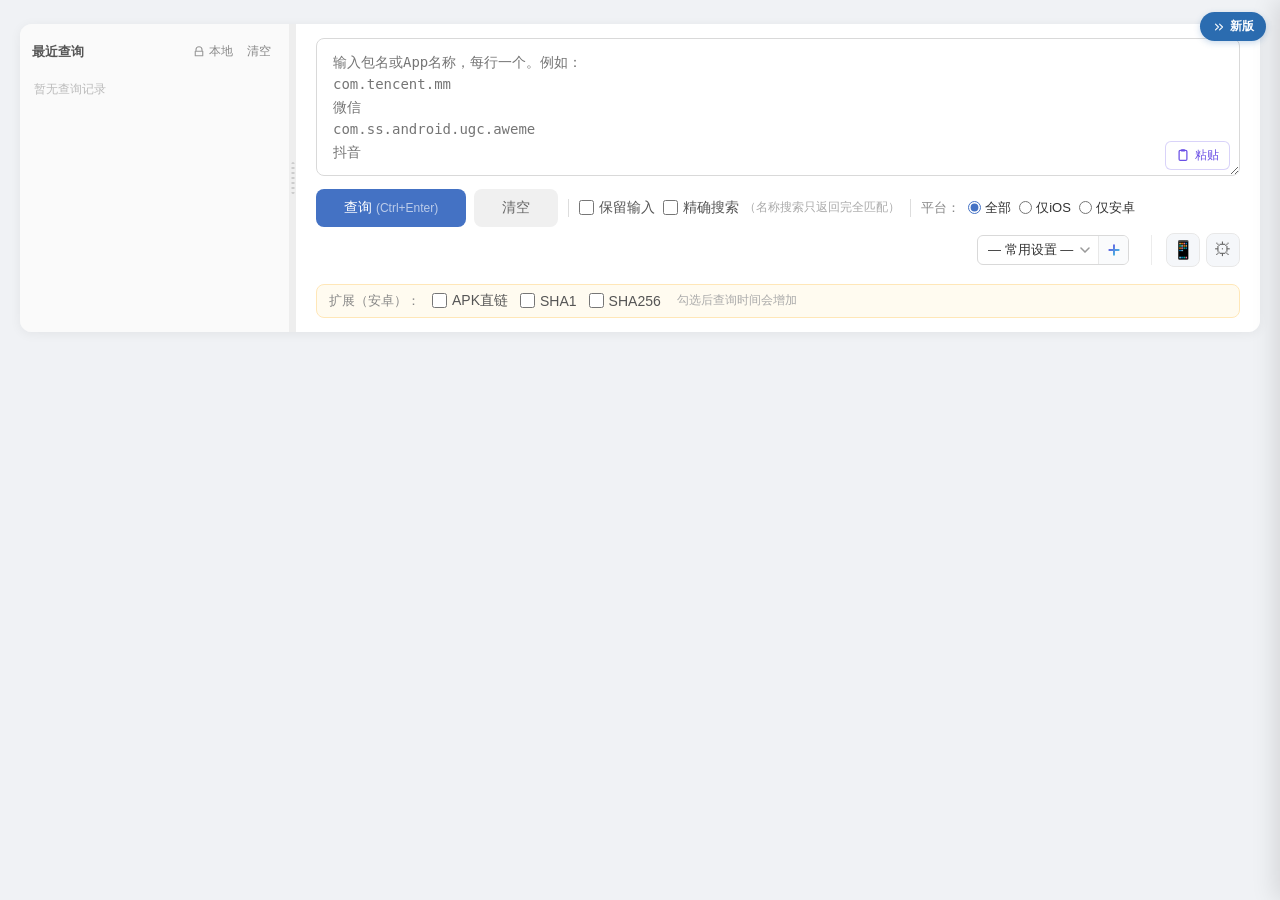
==== commit 4f274bd9: "Mobile overhaul + feature batch: copy/filter/stability fixes Mobile 大改（可用度 + 体验）: - 复制功能修复：新增 execCo" ====
--- a/templates/index-legacy.html
+++ b/templates/index-legacy.html
@@ -9,6 +9,14 @@
 </head>
 <body>
     <div class="container">
+
+        <!-- 返回新版入口 -->
+        <a href="/" class="legacy-back-to-new" title="回到新版界面">
+            <svg width="14" height="14" viewBox="0 0 24 24" fill="none" stroke="currentColor" stroke-width="2" stroke-linecap="round" stroke-linejoin="round">
+                <path d="M13 17l5-5-5-5"/><path d="M6 17l5-5-5-5"/>
+            </svg>
+            新版
+        </a>
 
         <!-- 双栏主区域：左=历史，右=搜索 -->
         <div class="two-col-layout">
--- a/static/style-legacy.css
+++ b/static/style-legacy.css
@@ -2008,3 +2008,33 @@
     .result-table td[data-label]::before { min-width: 48px; font-size: 11px; }
     .lan-share-qr { width: 160px; height: 160px; }
 }
+
+/* ==== 返回新版入口（右上角贴边） ==== */
+.legacy-back-to-new {
+    position: fixed;
+    top: 12px;
+    right: 14px;
+    z-index: 50;
+    display: inline-flex;
+    align-items: center;
+    gap: 4px;
+    padding: 6px 12px;
+    border-radius: 999px;
+    background: #2b6cb0;
+    color: #fff;
+    font-size: 12px;
+    font-weight: 600;
+    text-decoration: none;
+    box-shadow: 0 2px 6px rgba(43, 108, 176, 0.25);
+    transition: transform 0.15s ease, box-shadow 0.15s ease, background 0.15s ease;
+}
+.legacy-back-to-new:hover {
+    background: #2c5282;
+    box-shadow: 0 3px 10px rgba(43, 108, 176, 0.35);
+    transform: translateY(-1px);
+}
+.legacy-back-to-new svg { opacity: 0.95; }
+
+@media (max-width: 720px) {
+    .legacy-back-to-new { top: 8px; right: 8px; padding: 5px 10px; font-size: 11px; }
+}
